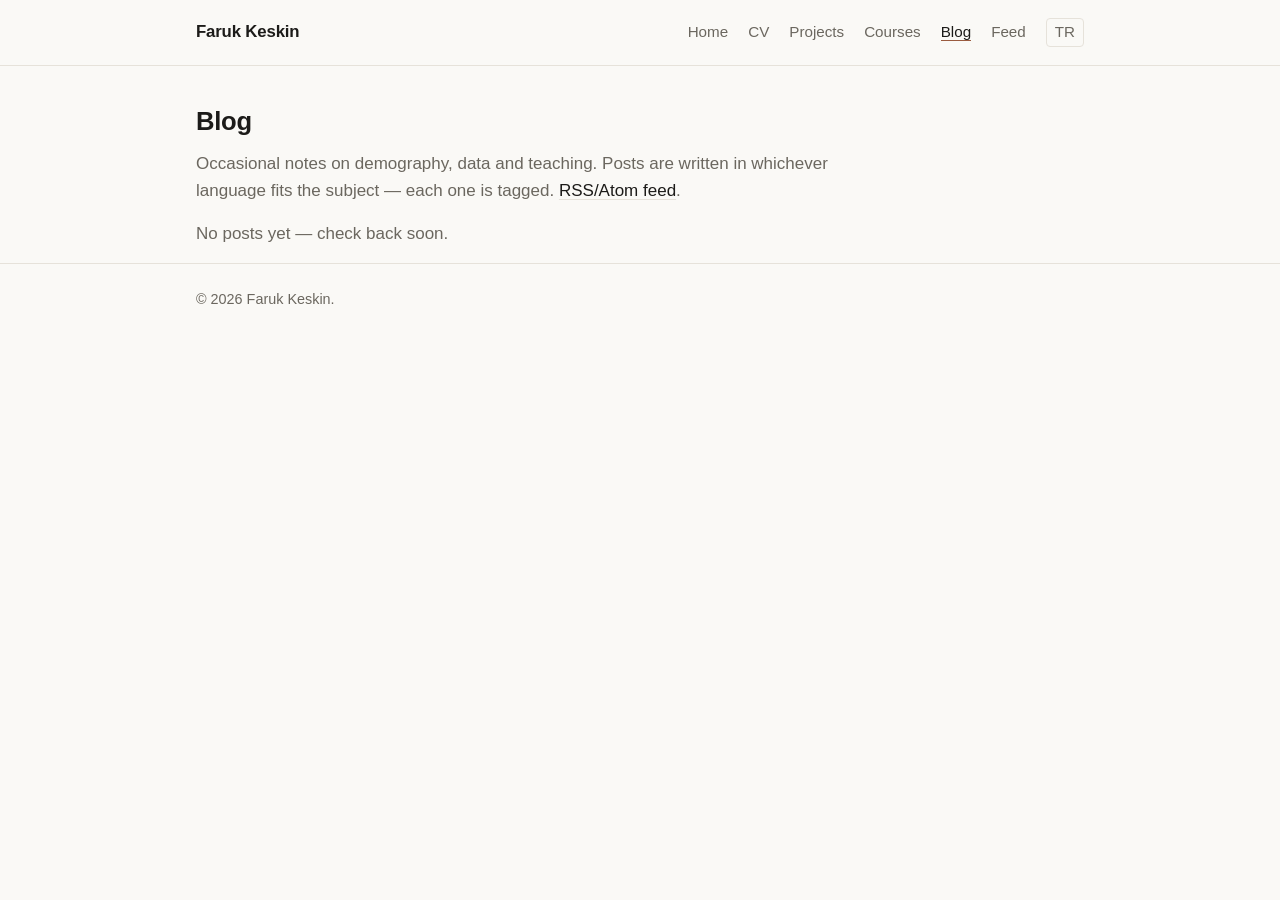
==== blog/index.html @ 3d03eeee "Launch veridem Feed, Projects, and Blog pages - Rename Updates/Guncellemeler nav item to Feed/Akis s" ====
<!doctype html>
<html lang="en" class="lang-en">
<head>
<meta charset="utf-8">
<script>try{document.documentElement.className=localStorage.getItem("lang")==="tr"?"lang-tr":"lang-en";}catch(e){}</script>
<title>Blog — Faruk Keskin</title>
<meta name="viewport" content="width=device-width, initial-scale=1">
<meta name="description" content="Notes and writing by Faruk Keskin.">
<link rel="shortcut icon" href="../img/favicon.ico">
<link rel="stylesheet" href="../css/style.css">
<link rel="alternate" type="application/atom+xml" title="Faruk Keskin — Blog" href="../feed.xml">
</head>
<body>
<header class="site">
	<div class="wrap">
		<a class="site-name" href="../index.html">Faruk Keskin</a>
		<nav class="main">
			<ul>
				<li><a href="../index.html"><span data-en>Home</span><span data-tr>Anasayfa</span></a></li>
				<li><a href="../cv.html">CV</a></li>
				<li><a href="../projects.html"><span data-en>Projects</span><span data-tr>Projeler</span></a></li>
				<li><a href="../courses.html"><span data-en>Courses</span><span data-tr>Dersler</span></a></li>
				<li><a href="./index.html" aria-current="page">Blog</a></li>
				<li><a href="../veridem/index.html"><span data-en>Feed</span><span data-tr>Akış</span></a></li>
				<li><button id="lang-toggle" type="button" aria-label="Switch language">TR</button></li>
			</ul>
		</nav>
	</div>
</header>

<main class="wrap">
	<h1>Blog</h1>
	<p data-en class="text-muted">Occasional notes on demography, data and teaching. Posts are written in whichever language fits the subject — each one is tagged. <a href="../feed.xml">RSS/Atom feed</a>.</p>
	<p data-tr class="text-muted">Demografi, veri ve öğretim üzerine ara sıra yazılar. Yazılar konuya uygun dilde yazılır ve etiketlenir. <a href="../feed.xml">RSS/Atom akışı</a>.</p>

	<ul class="post-list" id="posts-list">
		<!-- Add new posts above this line, newest first. Copy hello-world.html (kept locally, not published) as a starting template. -->
	</ul>
	<p class="text-muted" id="empty-note" data-en>No posts yet — check back soon.</p>
	<p class="text-muted" id="empty-note-tr" data-tr>Henüz yazı yok — yakında tekrar bakın.</p>
</main>

<footer class="site">
	<div class="wrap">
		<span data-en>&copy; 2026 Faruk Keskin.</span>
		<span data-tr>&copy; 2026 Faruk Keskin.</span>
	</div>
</footer>

<script src="../js/main.js"></script>
</body>
</html>
---- css/style.css ----
/* Faruk Keskin — personal site
   Minimal, framework-free stylesheet. Light/dark follows the OS setting. */

:root {
	--bg: #faf9f6;
	--bg-raised: #ffffff;
	--text: #1c1b19;
	--text-muted: #6b675f;
	--border: #e6e2da;
	--accent: #9a5b3f;
	--accent-text: #ffffff;
	--max: 58rem;
	--font: -apple-system, BlinkMacSystemFont, "Segoe UI", Roboto, Helvetica, Arial, sans-serif, "Apple Color Emoji", "Segoe UI Emoji";
}

@media (prefers-color-scheme: dark) {
	:root {
		--bg: #171614;
		--bg-raised: #201f1c;
		--text: #ece9e3;
		--text-muted: #a29c8f;
		--border: #34312b;
		--accent: #e0a483;
		--accent-text: #171614;
	}
}

* { box-sizing: border-box; }

html { -webkit-text-size-adjust: 100%; }

body {
	margin: 0;
	background: var(--bg);
	color: var(--text);
	font-family: var(--font);
	font-size: 17px;
	line-height: 1.6;
	hyphens: none;
}

/* language toggling — the chosen language's blocks show, the other is hidden */
html.lang-tr [data-en] { display: none; }
html.lang-en [data-tr] { display: none; }

a {
	color: var(--text);
	text-decoration-color: var(--border);
	text-underline-offset: 0.15em;
}
a:hover, a:focus {
	color: var(--accent);
	text-decoration-color: var(--accent);
}

img { max-width: 100%; }

hr {
	border: none;
	border-top: 1px solid var(--border);
	margin: 2.5rem 0;
}

/* ---------- layout ---------- */

.wrap {
	max-width: var(--max);
	margin: 0 auto;
	padding: 0 1.25rem;
}

/* Prose (plain paragraphs sitting directly in the page, and blog post bodies)
   stays capped at a comfortable reading measure even though the page frame
   itself is wider — only the CV's two-column sections and the projects grid
   use the full width. */
main.wrap > p, .profile-body p, .post-body { max-width: 42rem; }

header.site {
	border-bottom: 1px solid var(--border);
	padding: 1.1rem 0;
	margin-bottom: 2.5rem;
}
header.site .wrap {
	display: flex;
	align-items: baseline;
	justify-content: space-between;
	flex-wrap: wrap;
	gap: 0.5rem 1.5rem;
}
.site-name {
	font-weight: 600;
	text-decoration: none;
	font-size: 1.05rem;
	letter-spacing: -0.01em;
}
.site-name:hover { color: var(--text); }

nav.main ul {
	list-style: none;
	display: flex;
	gap: 1.25rem;
	margin: 0;
	padding: 0;
	flex-wrap: wrap;
}
nav.main a {
	text-decoration: none;
	color: var(--text-muted);
	font-size: 0.95rem;
}
nav.main a:hover, nav.main a[aria-current="page"] { color: var(--text); }
nav.main a[aria-current="page"] { border-bottom: 1px solid var(--accent); }

button#lang-toggle {
	font: inherit;
	font-size: 0.95rem;
	background: none;
	border: 1px solid var(--border);
	color: var(--text-muted);
	border-radius: 4px;
	padding: 0.1rem 0.5rem;
	cursor: pointer;
}
button#lang-toggle:hover { color: var(--text); border-color: var(--text-muted); }

main { padding-bottom: 4rem; }

footer.site {
	border-top: 1px solid var(--border);
	padding: 1.5rem 0 3rem;
	color: var(--text-muted);
	font-size: 0.9rem;
}

/* ---------- typography ---------- */

h1, h2, h3, h4 {
	line-height: 1.25;
	letter-spacing: -0.01em;
	font-weight: 600;
}
h1 { font-size: 1.6rem; margin: 0 0 0.75rem; }
h2 { font-size: 1.2rem; margin: 0 0 0.9rem; }
h3 { font-size: 1.02rem; margin: 1.5rem 0 0.4rem; }

p { margin: 0 0 1rem; }

section.block {
	margin: 2.5rem 0;
}
section.block > h2 {
	text-transform: uppercase;
	font-size: 0.8rem;
	letter-spacing: 0.08em;
	color: var(--text-muted);
	font-weight: 600;
}

/* On wide viewports, give each CV section a label column instead of stacking
   the heading above the content — uses the extra width instead of leaving it
   empty, and echoes the old site's two-column layout. Collapses to a single
   column below the breakpoint. */
@media (min-width: 720px) {
	section.block {
		display: grid;
		grid-template-columns: 12rem 1fr;
		gap: 0 2rem;
		align-items: start;
	}
	section.block > h2 {
		margin: 0;
		padding-top: 0.2rem;
	}
}

ul.plain { list-style: none; margin: 0; padding: 0; }

.text-muted { color: var(--text-muted); }

/* ---------- home ---------- */

/* Photo paired with name, role, bio and links as one block, instead of a
   small row that leaves the rest of the wide page frame empty. */
.profile {
	display: flex;
	gap: 2.25rem;
	align-items: flex-start;
	margin-bottom: 1rem;
}
.profile-body { flex: 1; min-width: 0; }
.profile-body h1 { margin-bottom: 0.2rem; }
.profile-body .role { color: var(--text-muted); font-size: 1rem; }

.links-list, .contact-list {
	margin: 0.25rem 0 0;
	padding: 0;
	list-style: none;
	font-size: 0.95rem;
}
.links-list li, .contact-list li { display: inline; }
.links-list li:not(:last-child)::after,
.contact-list li:not(:last-child)::after {
	content: "·";
	color: var(--border);
	margin: 0 0.5em;
}

/* ---------- CV ---------- */

.cv-row {
	display: grid;
	grid-template-columns: 1fr auto;
	align-items: baseline;
	gap: 0.15rem 1rem;
	margin-bottom: 0.15rem;
}
.cv-row .what { font-weight: 500; }
.cv-row .when { color: var(--text-muted); font-size: 0.88rem; white-space: nowrap; }
.cv-item { margin-bottom: 1.1rem; }
.cv-item .where { color: var(--text-muted); font-size: 0.92rem; }
.cv-item.tight { margin-bottom: 0.7rem; }

.pub-list {
	margin: 0 0 1.5rem;
	padding-left: 1.1rem;
}
.pub-list li { margin-bottom: 0.7rem; font-size: 0.95rem; }
.pub-list h4 {
	font-size: 0.85rem;
	font-weight: 600;
	color: var(--text-muted);
	margin: 1.2rem 0 0.5rem;
}

.cv-download {
	display: inline-block;
	margin-top: 0.5rem;
	font-size: 0.95rem;
}

/* ---------- card grid (used by Projects and Courses) ---------- */

.card-grid {
	display: grid;
	grid-template-columns: repeat(auto-fill, minmax(15rem, 1fr));
	gap: 1.5rem;
}
.card {
	border: 1px solid var(--border);
	border-radius: 8px;
	padding: 1.1rem 1.25rem;
}
.card h3 { margin-top: 0; }
.card .tags {
	margin-top: 0.6rem;
	font-size: 0.82rem;
	color: var(--text-muted);
}
.card .tags span:not(:last-child)::after {
	content: "·";
	margin: 0 0.4em;
}
.card .links { margin-top: 0.6rem; font-size: 0.9rem; }
.card .meta { margin-top: 0.3rem; font-size: 0.88rem; color: var(--text-muted); }
.card ul.materials {
	margin: 0.7rem 0 0;
	padding-left: 1.1rem;
	font-size: 0.9rem;
}
.card ul.materials li { margin-bottom: 0.3rem; }

/* ---------- blog ---------- */

.post-list { margin: 0; padding: 0; list-style: none; }
.post-list li {
	display: flex;
	gap: 1rem;
	padding: 0.55rem 0;
	border-bottom: 1px dashed var(--border);
}
.post-list li:last-child { border-bottom: none; }
.post-list time {
	color: var(--text-muted);
	font-size: 0.88rem;
	white-space: nowrap;
	width: 6.5rem;
	flex-shrink: 0;
	padding-top: 0.15rem;
}

.post-meta {
	color: var(--text-muted);
	font-size: 0.9rem;
	margin-bottom: 2rem;
}

.post-body h2 { font-size: 1.1rem; margin-top: 2rem; }
.post-body p { margin-bottom: 1.1rem; }
.post-body pre {
	background: var(--bg-raised);
	border: 1px solid var(--border);
	border-radius: 6px;
	padding: 0.8rem 1rem;
	overflow-x: auto;
	font-size: 0.88rem;
}
.post-body code {
	background: var(--bg-raised);
	border-radius: 3px;
	padding: 0.1em 0.35em;
	font-size: 0.9em;
}
.post-body blockquote {
	margin: 0 0 1.1rem;
	padding-left: 1rem;
	border-left: 3px solid var(--border);
	color: var(--text-muted);
}

.back-link { display: inline-block; margin-bottom: 1.5rem; font-size: 0.9rem; }

@media (max-width: 480px) {
	.profile { flex-direction: column; align-items: flex-start; }
	.cv-row { grid-template-columns: 1fr; }
	.cv-row .when { justify-self: start; }
}
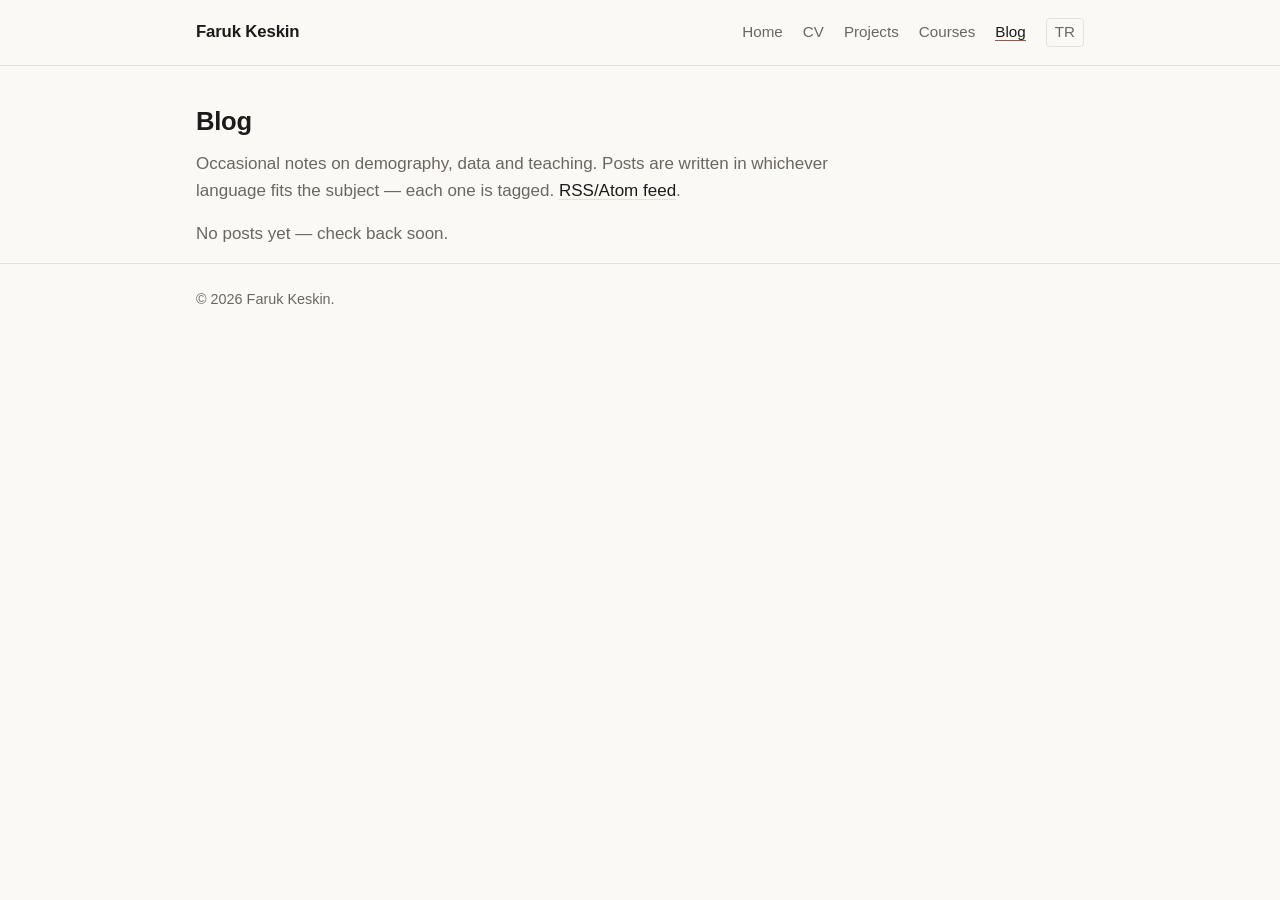
==== commit 8ef5db4f: "Remove Feed nav link; link veridem card to GitHub" ====
--- a/blog/index.html
+++ b/blog/index.html
@@ -21,7 +21,6 @@
 				<li><a href="../projects.html"><span data-en>Projects</span><span data-tr>Projeler</span></a></li>
 				<li><a href="../courses.html"><span data-en>Courses</span><span data-tr>Dersler</span></a></li>
 				<li><a href="./index.html" aria-current="page">Blog</a></li>
-				<li><a href="../veridem/index.html"><span data-en>Feed</span><span data-tr>Akış</span></a></li>
 				<li><button id="lang-toggle" type="button" aria-label="Switch language">TR</button></li>
 			</ul>
 		</nav>
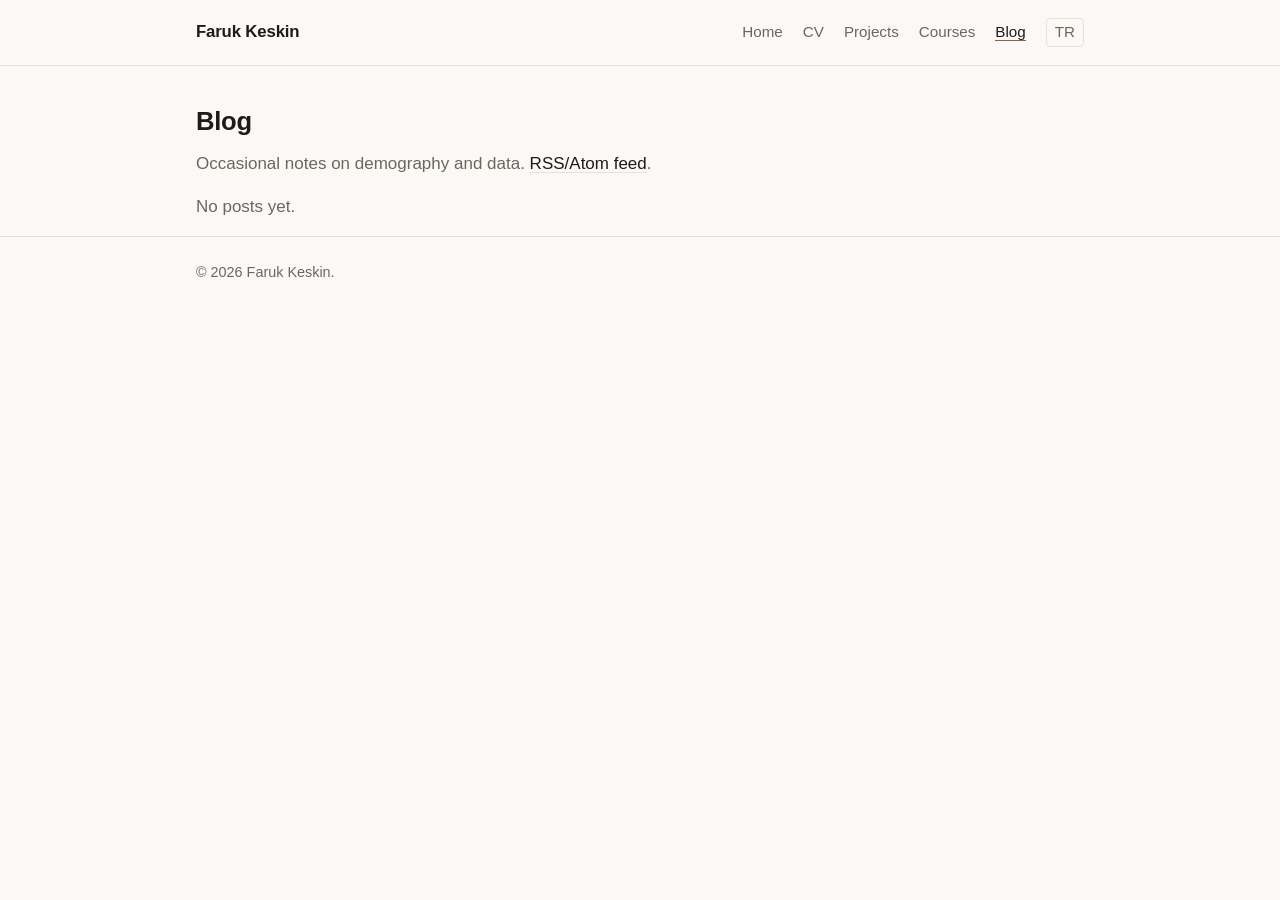
==== commit 80e22b6e: "Tweak projects/courses/blog copy and card spacing" ====
--- a/blog/index.html
+++ b/blog/index.html
@@ -29,14 +29,14 @@
 
 <main class="wrap">
 	<h1>Blog</h1>
-	<p data-en class="text-muted">Occasional notes on demography, data and teaching. Posts are written in whichever language fits the subject — each one is tagged. <a href="../feed.xml">RSS/Atom feed</a>.</p>
-	<p data-tr class="text-muted">Demografi, veri ve öğretim üzerine ara sıra yazılar. Yazılar konuya uygun dilde yazılır ve etiketlenir. <a href="../feed.xml">RSS/Atom akışı</a>.</p>
+	<p data-en class="text-muted">Occasional notes on demography and data. <a href="../feed.xml">RSS/Atom feed</a>.</p>
+	<p data-tr class="text-muted">Demografi ve veri üzerine ara sıra yazılar. <a href="../feed.xml">RSS/Atom akışı</a>.</p>
 
 	<ul class="post-list" id="posts-list">
 		<!-- Add new posts above this line, newest first. Copy hello-world.html (kept locally, not published) as a starting template. -->
 	</ul>
-	<p class="text-muted" id="empty-note" data-en>No posts yet — check back soon.</p>
-	<p class="text-muted" id="empty-note-tr" data-tr>Henüz yazı yok — yakında tekrar bakın.</p>
+	<p class="text-muted" id="empty-note" data-en>No posts yet.</p>
+	<p class="text-muted" id="empty-note-tr" data-tr>Henüz yazı yok.</p>
 </main>
 
 <footer class="site">
--- a/css/style.css
+++ b/css/style.css
@@ -244,6 +244,7 @@
 	display: grid;
 	grid-template-columns: repeat(auto-fill, minmax(15rem, 1fr));
 	gap: 1.5rem;
+	margin-bottom: 1.5rem;
 }
 .card {
 	border: 1px solid var(--border);
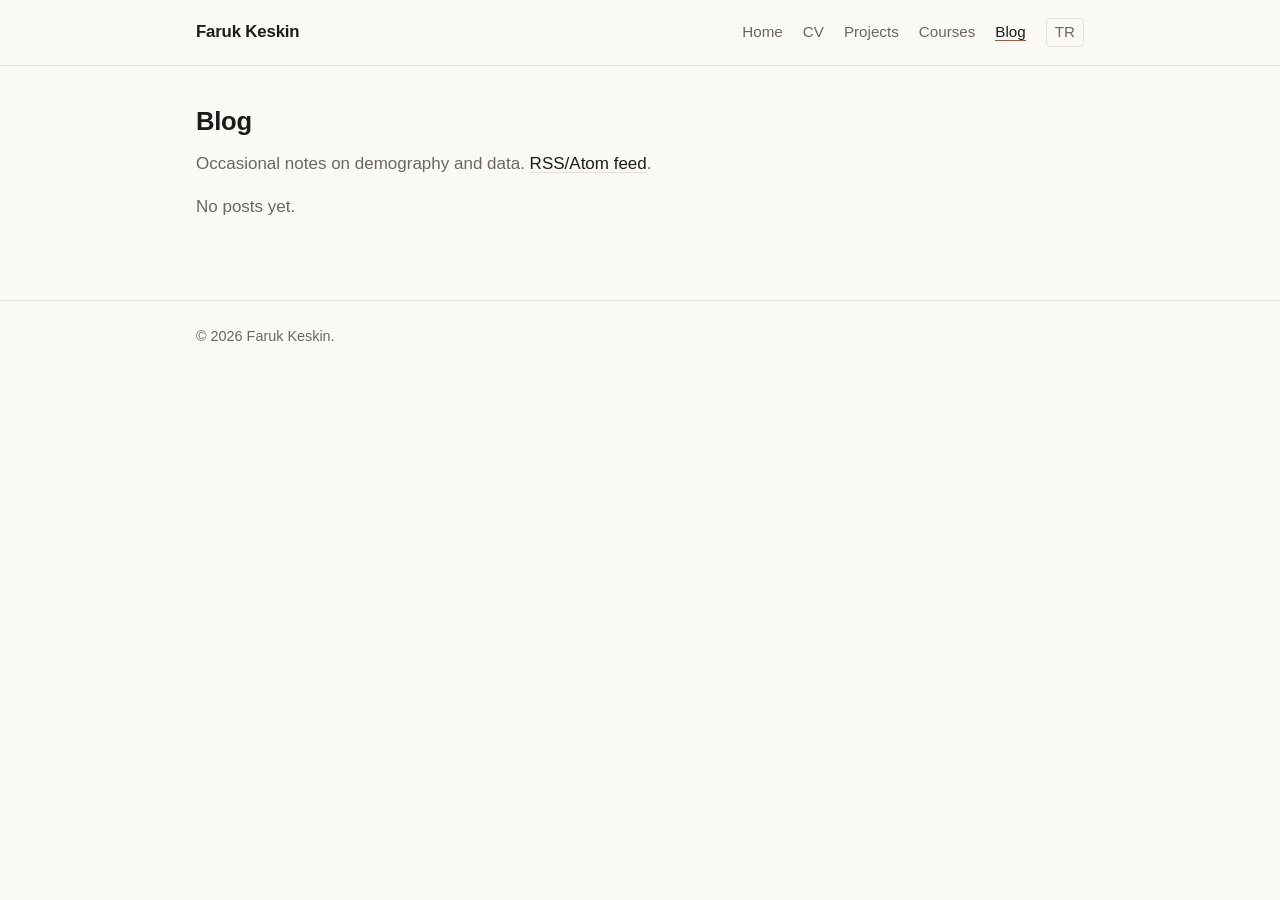
==== commit d18b18a8: "Drop em dashes across the site Standing rule from here on: no em dash in page copy, headings, commen" ====
--- a/blog/index.html
+++ b/blog/index.html
@@ -3,12 +3,12 @@
 <head>
 <meta charset="utf-8">
 <script>try{document.documentElement.className=localStorage.getItem("lang")==="tr"?"lang-tr":"lang-en";}catch(e){}</script>
-<title>Blog — Faruk Keskin</title>
+<title>Blog · Faruk Keskin</title>
 <meta name="viewport" content="width=device-width, initial-scale=1">
 <meta name="description" content="Notes and writing by Faruk Keskin.">
 <link rel="shortcut icon" href="../img/favicon.ico">
 <link rel="stylesheet" href="../css/style.css">
-<link rel="alternate" type="application/atom+xml" title="Faruk Keskin — Blog" href="../feed.xml">
+<link rel="alternate" type="application/atom+xml" title="Faruk Keskin · Blog" href="../feed.xml">
 </head>
 <body>
 <header class="site">
--- a/css/style.css
+++ b/css/style.css
@@ -1,4 +1,4 @@
-/* Faruk Keskin — personal site
+/* Faruk Keskin: personal site
    Minimal, framework-free stylesheet. Light/dark follows the OS setting. */
 
 :root {
@@ -39,7 +39,7 @@
 	hyphens: none;
 }
 
-/* language toggling — the chosen language's blocks show, the other is hidden */
+/* language toggling: the chosen language's blocks show, the other is hidden */
 html.lang-tr [data-en] { display: none; }
 html.lang-en [data-tr] { display: none; }
 
@@ -71,7 +71,7 @@
 
 /* Prose (plain paragraphs sitting directly in the page, and blog post bodies)
    stays capped at a comfortable reading measure even though the page frame
-   itself is wider — only the CV's two-column sections and the projects grid
+   itself is wider. Only the CV's two-column sections and the projects grid
    use the full width. */
 main.wrap > p, .profile-body p, .post-body { max-width: 42rem; }
 
@@ -123,7 +123,7 @@
 }
 button#lang-toggle:hover { color: var(--text); border-color: var(--text-muted); }
 
-main { padding-bottom: 4rem; }
+main.wrap { padding-bottom: 4rem; }
 
 footer.site {
 	border-top: 1px solid var(--border);
@@ -157,7 +157,7 @@
 }
 
 /* On wide viewports, give each CV section a label column instead of stacking
-   the heading above the content — uses the extra width instead of leaving it
+   the heading above the content. It uses the extra width instead of leaving it
    empty, and echoes the old site's two-column layout. Collapses to a single
    column below the breakpoint. */
 @media (min-width: 720px) {
@@ -325,3 +325,53 @@
 	.cv-row { grid-template-columns: 1fr; }
 	.cv-row .when { justify-self: start; }
 }
+
+/* ---------- course pages (hub + syllabus) ---------- */
+
+/* Schedule and readings tables need more room than the reading measure the
+   rest of the site is set to, so course pages opt into a wider frame. */
+.wrap.wide { max-width: 68rem; }
+main.wrap.wide > p { max-width: none; }
+
+/* Course identity block: instructor, times, room. Label column, value column. */
+.meta-table { width: 100%; border-collapse: collapse; margin: 0 0 1.5rem; font-size: 0.92rem; }
+.meta-table td { padding: 0.25rem 0; vertical-align: top; border: none; }
+.meta-table td:first-child { color: var(--text-muted); width: 9rem; white-space: nowrap; }
+
+/* Row of shortcuts under the meta block on the hub. */
+.quick-links { margin: 0 0 2rem; padding: 0; list-style: none; font-size: 0.95rem; }
+.quick-links li { display: inline; }
+.quick-links li:not(:last-child)::after { content: "·"; color: var(--border); margin: 0 0.5em; }
+
+table.sched { width: 100%; border-collapse: collapse; margin: 0 0 1.25rem; font-size: 0.9rem; }
+table.sched th, table.sched td { border: 1px solid var(--border); padding: 0.5rem 0.7rem; text-align: left; vertical-align: top; }
+table.sched th { background: var(--bg-raised); font-weight: 600; }
+table.sched td:first-child, table.sched th:first-child { width: 3rem; }
+table.sched td:nth-child(2), table.sched th:nth-child(2) { width: 7rem; white-space: nowrap; color: var(--text-muted); }
+table.sched .holiday td { background: var(--bg-raised); font-style: italic; color: var(--text-muted); }
+table.sched .lecture-name { display: block; font-weight: 600; margin-bottom: 0.2rem; color: var(--text); }
+
+/* The readings table has six source columns and no date column, so it drops
+   the fixed second-column width and scrolls sideways on a narrow screen. */
+.table-scroll { overflow-x: auto; margin: 0 0 1.25rem; }
+.table-scroll table.sched { margin-bottom: 0; }
+table.sched.readings { font-size: 0.82rem; }
+table.sched.readings td:nth-child(2), table.sched.readings th:nth-child(2) { width: auto; white-space: normal; color: inherit; }
+
+/* Materials column on the hub: one link per item, dot-separated. A lecture with
+   nothing published yet has an empty cell. */
+table.sched.hub td:last-child, table.sched.hub th:last-child { width: 15rem; }
+.mat { margin: 0; padding: 0; list-style: none; font-size: 0.88rem; }
+.mat li { display: inline; }
+.mat li:not(:last-child)::after { content: "·"; color: var(--border); margin: 0 0.4em; }
+
+/* File links carry their type and size so a student knows what they are
+   clicking before they click it. */
+.filesize { color: var(--text-muted); font-size: 0.85em; white-space: nowrap; }
+
+@media print {
+	.back-link, nav.main, .quick-links { display: none; }
+	.wrap, .wrap.wide { max-width: none; }
+	table.sched, tr { break-inside: avoid; }
+	h2 { break-after: avoid; }
+}
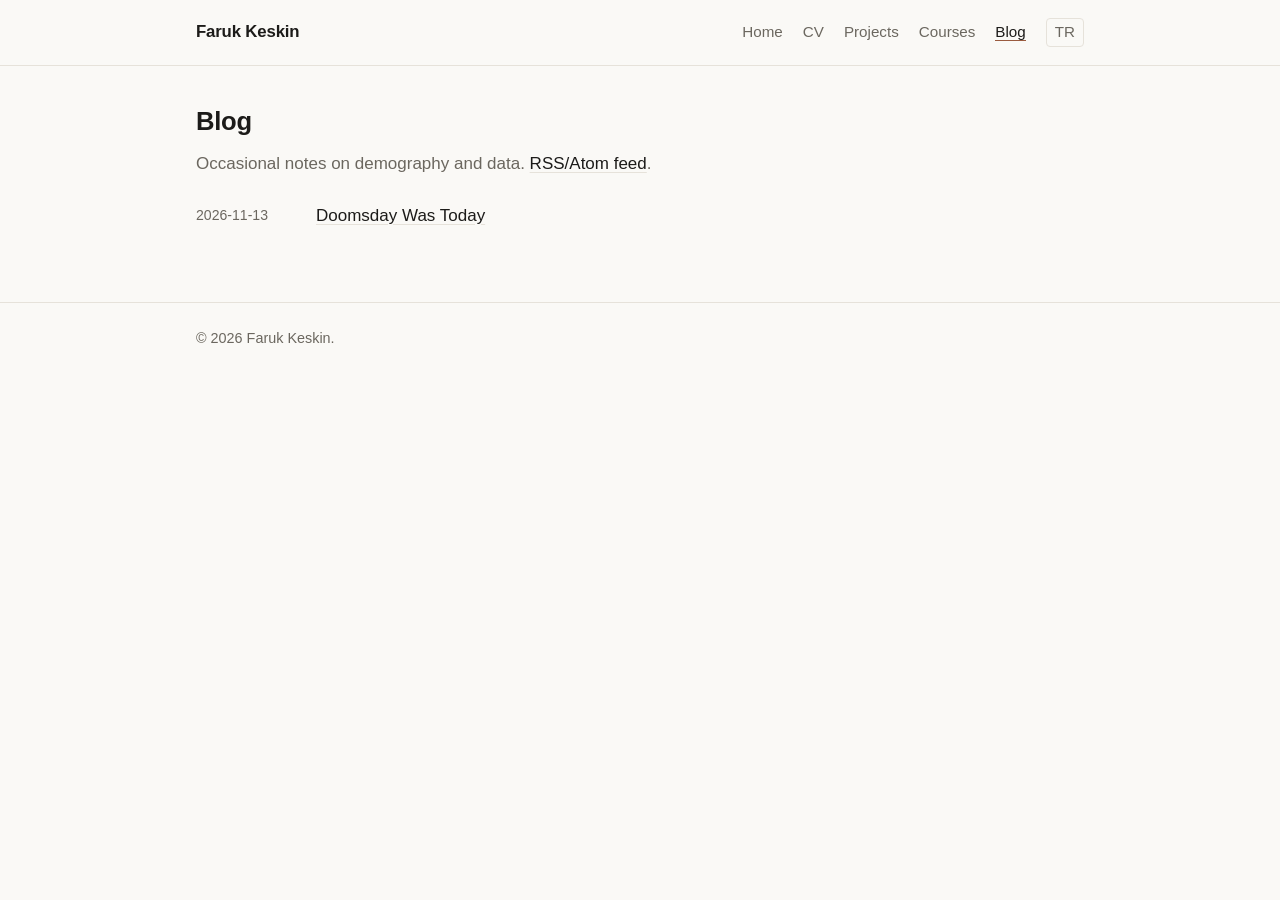
==== commit 1752f5d0: "Add blog post: Doomsday Was Today" ====
--- a/blog/index.html
+++ b/blog/index.html
@@ -33,10 +33,9 @@
 	<p data-tr class="text-muted">Demografi ve veri üzerine ara sıra yazılar. <a href="../feed.xml">RSS/Atom akışı</a>.</p>
 
 	<ul class="post-list" id="posts-list">
-		<!-- Add new posts above this line, newest first. Copy hello-world.html (kept locally, not published) as a starting template. -->
+		<li><time datetime="2026-11-13">2026-11-13</time><a href="./doomsday-was-today.html">Doomsday Was Today</a></li>
+		<!-- Add new posts above this line, newest first. -->
 	</ul>
-	<p class="text-muted" id="empty-note" data-en>No posts yet.</p>
-	<p class="text-muted" id="empty-note-tr" data-tr>Henüz yazı yok.</p>
 </main>
 
 <footer class="site">
--- a/css/style.css
+++ b/css/style.css
@@ -69,11 +69,11 @@
 	padding: 0 1.25rem;
 }
 
-/* Prose (plain paragraphs sitting directly in the page, and blog post bodies)
-   stays capped at a comfortable reading measure even though the page frame
-   itself is wider. Only the CV's two-column sections and the projects grid
-   use the full width. */
-main.wrap > p, .profile-body p, .post-body { max-width: 42rem; }
+/* Prose (plain paragraphs sitting directly in the page) stays capped at a
+   comfortable reading measure even though the page frame itself is wider.
+   The CV's two-column sections, the projects grid and blog post bodies use
+   the full width. */
+main.wrap > p, .profile-body p { max-width: 42rem; }
 
 header.site {
 	border-bottom: 1px solid var(--border);
@@ -359,19 +359,74 @@
 table.sched.readings td:nth-child(2), table.sched.readings th:nth-child(2) { width: auto; white-space: normal; color: inherit; }
 
 /* Materials column on the hub: one link per item, dot-separated. A lecture with
-   nothing published yet has an empty cell. */
-table.sched.hub td:last-child, table.sched.hub th:last-child { width: 15rem; }
+   nothing published yet has an empty cell. Wide enough for Handout, Exercise and
+   Data on one line; on a wide screen the list never wraps, on a phone it wraps
+   between items only. */
+table.sched.hub td:last-child, table.sched.hub th:last-child { width: 19rem; }
 .mat { margin: 0; padding: 0; list-style: none; font-size: 0.88rem; }
-.mat li { display: inline; }
+.mat li { display: inline; white-space: nowrap; }
+@media (min-width: 720px) {
+	table.sched.hub .mat { white-space: nowrap; }
+}
 .mat li:not(:last-child)::after { content: "·"; color: var(--border); margin: 0 0.4em; }
 
 /* File links carry their type and size so a student knows what they are
    clicking before they click it. */
 .filesize { color: var(--text-muted); font-size: 0.85em; white-space: nowrap; }
+
+/* Screen-hidden blocks that only the printed CV shows (contact header, date). */
+.print-only { display: none; }
 
 @media print {
 	.back-link, nav.main, .quick-links { display: none; }
 	.wrap, .wrap.wide { max-width: none; }
 	table.sched, tr { break-inside: avoid; }
 	h2 { break-after: avoid; }
-}
+
+	/* Always print light, whatever the OS colour scheme. */
+	:root {
+		--bg: #ffffff;
+		--text: #1c1b19;
+		--text-muted: #5a564f;
+		--border: #cfcac0;
+		--accent: #9a5b3f;
+	}
+
+	/* ---------- printed CV (cv.html, see scripts/build-cv.sh) ---------- */
+
+	@page {
+		size: A4;
+		margin: 16mm 17mm 18mm;
+		@bottom-center { content: counter(page) " / " counter(pages); font-family: -apple-system, "Segoe UI", Roboto, Helvetica, Arial, sans-serif; font-size: 8pt; color: #5a564f; }
+	}
+
+	body { font-size: 10pt; line-height: 1.4; background: #fff; }
+	header.site, footer.site, .cv-download, main.wrap > h1 { display: none; }
+	main.wrap { padding: 0; }
+	.print-only { display: block; }
+	a { text-decoration: none; }
+
+	.cv-print-head { text-align: center; margin-bottom: 1.4rem; }
+	.cv-print-head .name { font-size: 20pt; font-weight: 600; letter-spacing: -0.01em; }
+	.cv-print-head .role { color: var(--text-muted); margin: 0.1rem 0 0.2rem; }
+	.cv-print-head .contact-list { font-size: 9pt; }
+
+	/* Section heading above its content with a rule, as in a typeset CV,
+	   instead of the screen's label column. */
+	section.block { display: block; margin: 0 0 1.1rem; }
+	section.block > h2 {
+		font-size: 9pt;
+		color: var(--text);
+		border-bottom: 1px solid var(--border);
+		padding-bottom: 0.15rem;
+		margin: 0 0 0.5rem;
+	}
+	h4 { font-size: 9.5pt; margin: 0.7rem 0 0.35rem; break-after: avoid; }
+	.cv-item { margin-bottom: 0.45rem; break-inside: avoid; }
+	.cv-item.tight { margin-bottom: 0.4rem; }
+	.cv-row .when { font-size: 9pt; }
+	.cv-item .where { font-size: 9pt; }
+	.pub-list { margin-bottom: 0.6rem; }
+	.pub-list li { font-size: 9.5pt; margin-bottom: 0.35rem; break-inside: avoid; }
+	.cv-updated { margin-top: 1.2rem; font-size: 8.5pt; color: var(--text-muted); }
+}
